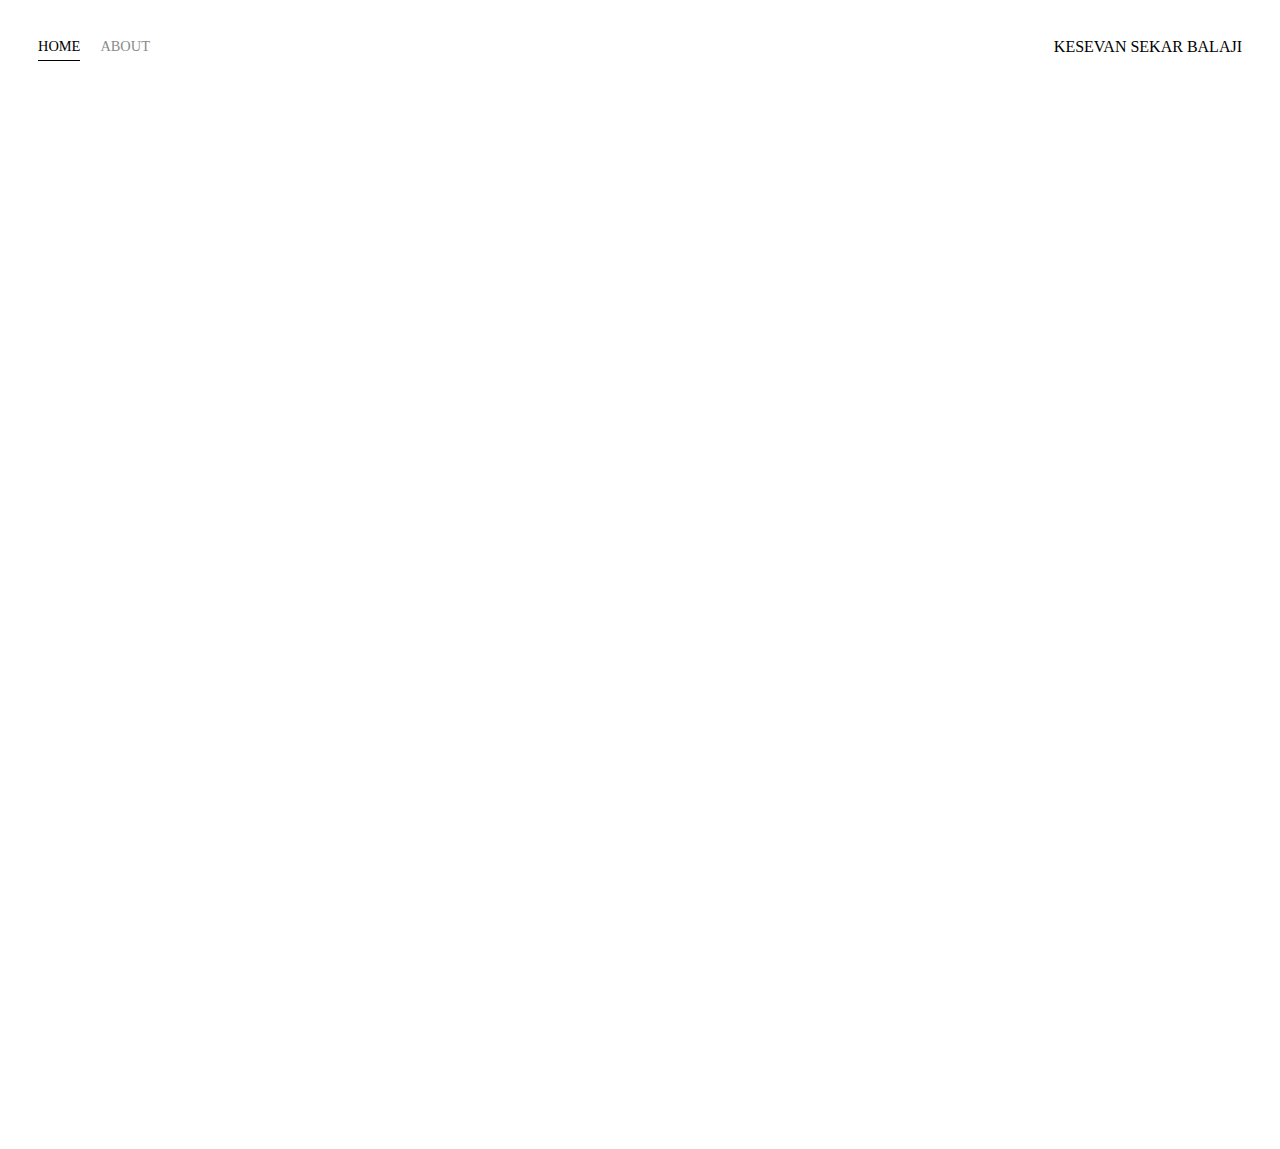
==== index.html @ cfaea1a3 "Add files via upload" ====
<html>
    <head>
        <meta charset="utff-8" />
        <title>Page Title</Title></title>
        <link rel="stylesheet" href="styles.css">
        
    </head>
    <body>
       <div class="container">
           <div class="nav-wrapper">
               <div class="left-side">
                   <div class="nav-link-wrapper active-nav-link">
                        <a href="index.html">Home</a>
                   </div>
                   <div class="nav-link-wrapper ">
                        <a href="about.html">About</a>
                   </div>
               </div>
               <div class="right-side">
                    <div class="brand">
                        <div>KESEVAN SEKAR BALAJI</div>
                    </div>
               </div>
           </div> 
       </div>
       <div class="content-wrapper">
            <div class="portfolio-items-wrapper">


                <div class="portfolio-item-wrapper">
                    <div class="portfolio-img-background" style="background-image: url(imgport/bcdeee603c7baf8014964b7c1f18a516.jpg)"></div>
                        <div class="img-text-wrapper">

                                        
                            <div class="subtitle">
                                <h2>
                                    Probably the first programming 
                                    language I learnt and good at.
                                    Currently, diving in advanced C++ 
                                </h2>
                                
                            </div>
                        </div>
                    
                </div>

                <div class="portfolio-item-wrapper">
                    <div class="portfolio-img-background" style="background-image: url(imgport/9e22f4f5fdcaa7486b07e84b355ef41d.png)"></div>
                        <div class="img-text-wrapper">
                            
                            <div class="subtitle">
                                <h2>
                                    The language i learnt 1st year in college
                                    The mother of all languages 
                                </h2>
                            </div>
                        </div>
                    
                </div>

                <div class="portfolio-item-wrapper">
                    <div class="portfolio-img-background" style="background-image: url(imgport/77588.jpg)"></div>
                        <div class="img-text-wrapper">
                            
                            <div class="subtitle">
                                <h2>
                                    Most trending language and i love the 
                                    simplicity of it. Currently, using it 
                                    for machine learning with TensorFlow. 
                                </h2>
                            </div>
                        </div>
                    
                </div>

                <div class="portfolio-item-wrapper">
                    <div class="portfolio-img-background" style="background-image: url(imgport/previewfile_1509840735.jpg)"></div>
                        <div class="img-text-wrapper">
                            
                            <div class="subtitle">
                                <h2>
                                    Learnt the fundamentals and applying 
                                    it on JavaFX. 
                                </h2>
                            </div>
                        </div>   
                    
                </div>

                <div class="portfolio-item-wrapper">
                    <div class="portfolio-img-background" style="background-image: url(imgport/screen-shot-2018-01-23-at-10-16-58-am.png)"></div>
                        <div class="img-text-wrapper">
                        
                            <div class="subtitle">
                                <h2>
                                    Love Android, Love Kotlin,
                                    learning the fundamentals. 
                                </h2>
                            </div>
                        </div>
                    
                </div>

                <div class="portfolio-item-wrapper">
                    <div class="portfolio-img-background" style="background-image: url(imgport/139b757e13.png)"></div>
                        <div class="img-text-wrapper">
                        
                         <div class="subtitle">
                            <h2>
                                Going to learn complete MERN stack. 
                            </h2>
                         </div>
                        </div>
                   
                </div>

                <div class="portfolio-item-wrapper">
                    <div class="portfolio-img-background" style="background-image: url(imgport/The_Era-of-Computer-Vision-Is-Here.png)"></div>
                        <div class="img-text-wrapper">
                        
                         <div class="subtitle">
                            <h2>
                                Learning to implement with TensorFlow.
                            </h2>
                         </div>
                        </div>
                    
                </div>

                <div class="portfolio-item-wrapper">
                    <div class="portfolio-img-background" style="background-image: url(imgport/main-qimg-7341afc76f68d58ffdc5a0986901330f.jpg)"></div>
                        <div class="img-text-wrapper">
                        
                         <div class="subtitle">
                            <h2>
                               Love CyberSecurity and Ethical Hacking,
                               will learn more with Kali Linux.
                            </h2>
                         </div>
                        </div>
                    
                </div>

                <div class="portfolio-item-wrapper">
                    <div class="portfolio-img-background" style="background-image: url(imgport/jhep-coursera-course4.jpg)"> </div>
                        <div class="img-text-wrapper">
                        
                            <div class="subtitle">
                                <h2>
                                    Well I am sure you can notice the level of knowledge in this 
                                    based on the website your looking at created by me.
                                </h2>
                            </div>
                        </div>
                   
                </div>









            </div>
       </div>
         
          
    </body>
<script>
const portfolioItems = document.querySelectorAll('.portfolio-item-wrapper')

portfolioItems.forEach(portfolioItem => {
    portfolioItem.addEventListener('mouseover',() => {
       
        portfolioItem.childNodes[1].classList.add('img-darken');
    })

    portfolioItem.addEventListener('mouseout',() => {
        
        portfolioItem.childNodes[1].classList.remove('img-darken');
    })

})
</script>

</html>
---- styles.css ----
/*master styles*/

body{
    margin: 0px;
}
.container {
    display:    grid;
    grid-template-columns: 1fr;
}

/*Nav style*/
.nav-wrapper{
    display: flex;
    justify-content: space-between;
    padding: 38px;

}
.left-side{
    display: flex;
}
.nav-wrapper > .left-side > div{
    margin-right: 20px;
    font-size: 0.9em;
    text-transform: uppercase;

}

.nav-link-wrapper{
    height: 22px;
    border-bottom: 1px solid transparent;
    transition: border-bottom 0.5s;
}

.nav-link-wrapper a {
    color: #8a8a8a;
    text-decoration: none;
    transition: color 0.5s;

}
.nav-link-wrapper:hover{
    border-bottom: 1px solid black;
}

.nav-link-wrapper a:hover{
    color: black;
}

.active-nav-link {
    border-bottom: 1px solid black;
}

.active-nav-link a {
    color: black !important;
}
/*portfolio styles*/

.portfolio-items-wrapper{
    display: grid;
    grid-template-columns: 1fr 1fr 1fr;
}
.portfolio-item-wrapper{
    position: relative;
}

.portfolio-img-background{
    background-size: cover;
    background-position: center;
    background-repeat: no-repeat;
    height: 350px;
    width: 100%;
}  

.img-text-wrapper{
    position: absolute;
    top: 0px;
    display: flex;
    flex-direction: column;
    justify-content: center; 
    align-items: center; 
    height: 100%; 
    text-align: center; 
    padding-left: 100px; 
    padding-right: 100px; 

}
/* .img-wrapper img{
    width: 50%;
    margin-bottom: 20px;
} */

.img-text-wrapper .subtitle{

   transition: 1s;
   color: transparent;
   font-weight: 600;
}

/* Needs to be more specific */
.img-text-wrapper:hover .subtitle{

    font-weight: 600;
    color: lightseagreen;
}

.img-darken{
    transition: 1s;
    filter: brightness(10%);
}
.two-column-wrapper{
    display: grid;
    grid-template-columns: 1fr 1fr;

}
.profile-image-wrapper img{
    width: 100%;
}

.profile-content-wrapper{
    padding: 30px;
}
.profile-content-wrapper h1{
    color: orange;
    font: italic;
}
.profile-content-wrapper a {
    color: darkgoldenrod;
    /* font-size: 10px; */
}

.contact-wrapper{
    display: grid;
}

.social-menu ul {
    position: absolute;
    top: 70%;
    left: 70%;
    transform: translate(-50%, -50%);
    padding: 0;
    margin: 0;
    display: flex;
}
.social-menu ul li {
    list-style: none;
    margin: 0 10px;
}
.social-menu ul li .fa {
    color: #000000;
    font-size: 25px;
    line-height: 50px;
    transition: .5s;
}
.social-menu ul li .fa:hover {
    color: #ffffff;
}
.social-menu ul li a {
    position: relative;
    display: block;
    width: 50px;
    height: 50px;
    border-radius: 50%;
    background-color: white;
    text-align: center;
    transition: 0.5s;
    transform: translate(0,0px);
    box-shadow: 0px 7px 5px rgba(0, 0, 0, 0.5);
}
.social-menu ul li a:hover {
    transform: rotate(0deg) skew(0deg) translate(0, -10px);
}
.social-menu ul li:nth-child(1) a:hover {
    background-color: #3b5999;
}
.social-menu ul li:nth-child(2) a:hover {
    background-color: #55acee;
}
.social-menu ul li:nth-child(3) a:hover {
    background-color: #e4405f;
}
.social-menu ul li:nth-child(4) a:hover {
    background-color: #34465d;
}
.social-menu ul li:nth-child(5) a:hover {
    background-color: #0077B5;
}
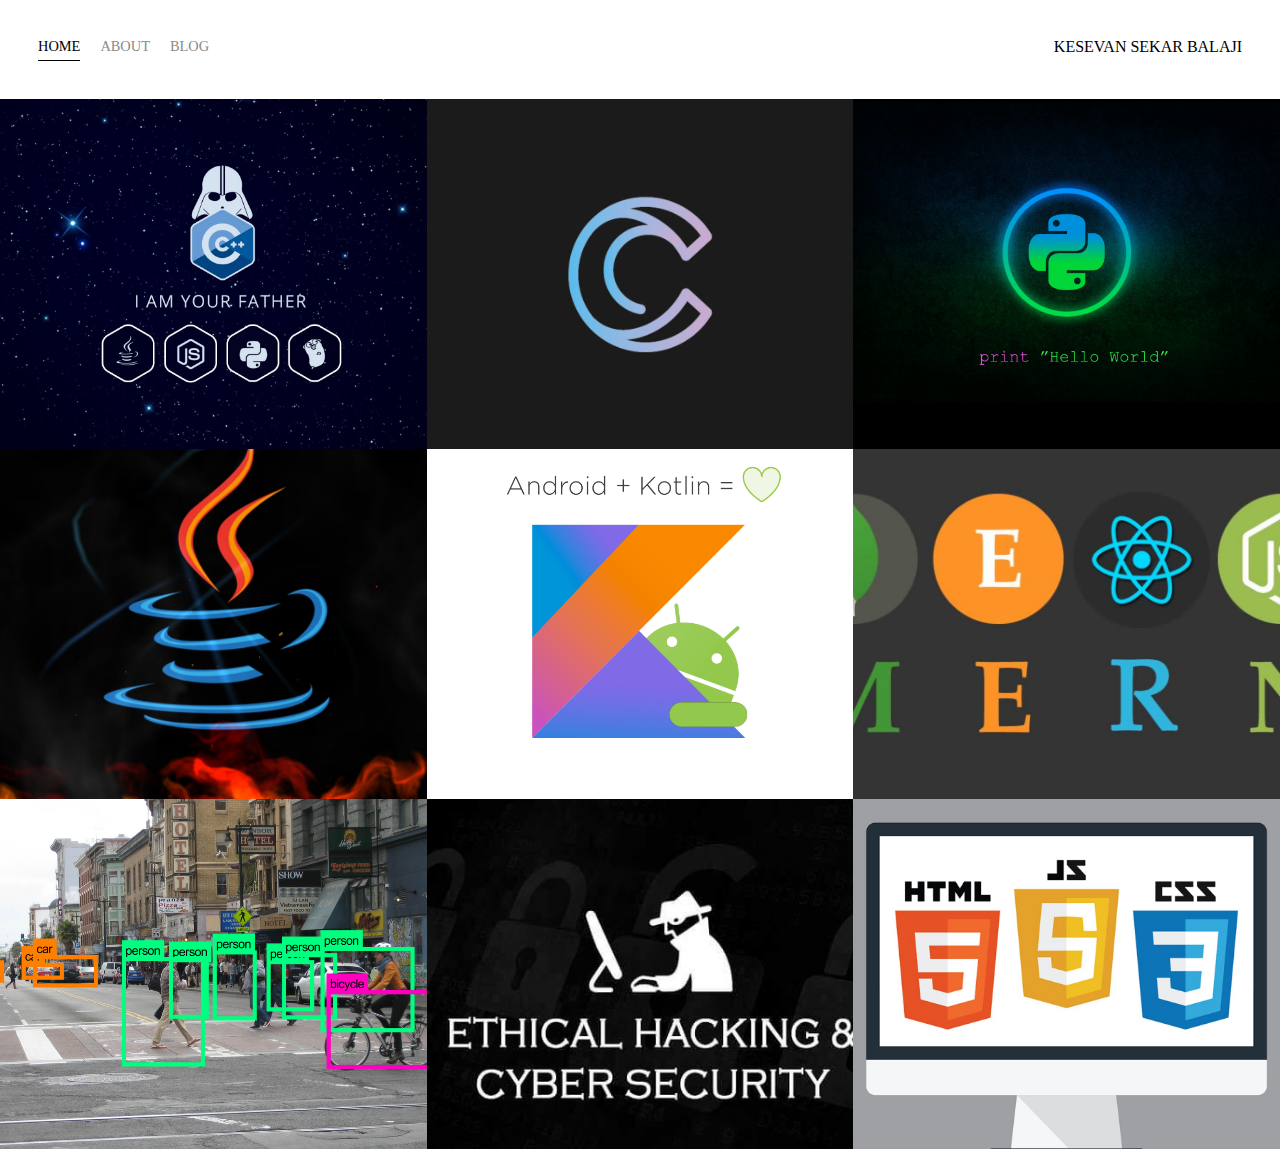
==== commit 31525b2b: "Add files via upload" ====
--- a/index.html
+++ b/index.html
@@ -14,6 +14,9 @@
                    </div>
                    <div class="nav-link-wrapper ">
                         <a href="about.html">About</a>
+                   </div>
+                   <div class="nav-link-wrapper ">
+                        <a href="http://kesevan.blogspot.com/">Blog</a>
                    </div>
                </div>
                <div class="right-side">
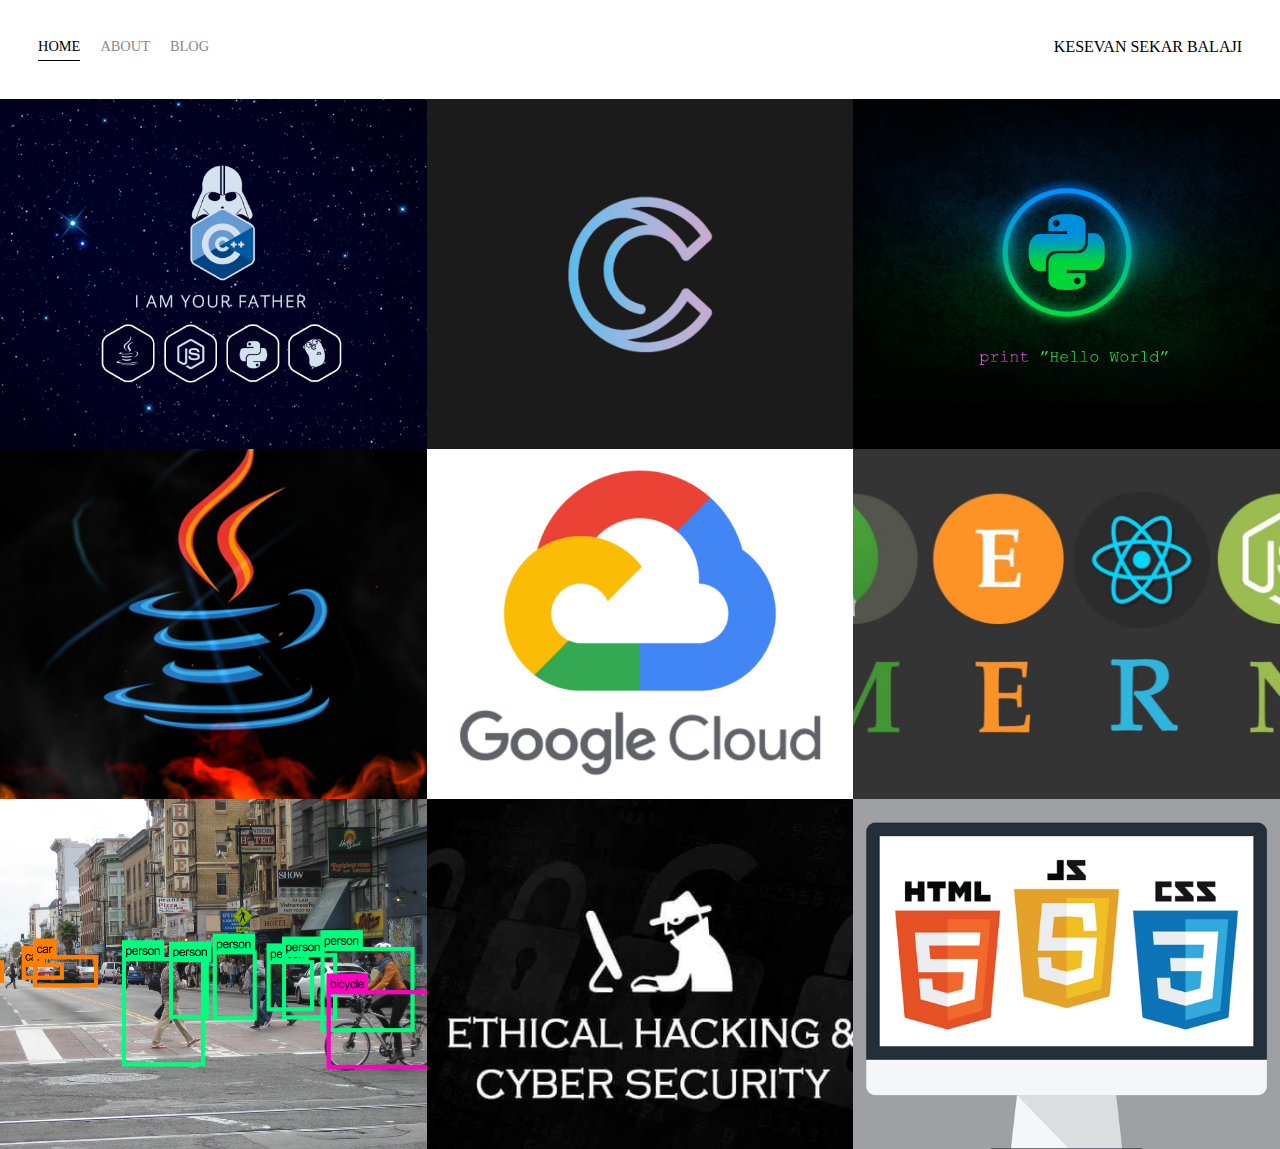
==== commit 07ca0514: "Update index.html" ====
--- a/index.html
+++ b/index.html
@@ -91,13 +91,13 @@
                 </div>
 
                 <div class="portfolio-item-wrapper">
-                    <div class="portfolio-img-background" style="background-image: url(imgport/screen-shot-2018-01-23-at-10-16-58-am.png)"></div>
+                    <div class="portfolio-img-background" style="background-image: url(imgport/gcp.png)"></div>
                         <div class="img-text-wrapper">
                         
                             <div class="subtitle">
                                 <h2>
-                                    Love Android, Love Kotlin,
-                                    learning the fundamentals. 
+                                    Gaining deep insight in Google Cloud Platform
+                                    To achieve the Associate Cloud Engineer (ACE) certification
                                 </h2>
                             </div>
                         </div>
@@ -188,4 +188,4 @@
 })
 </script>
 
-</html>+</html>
--- a/styles.css
+++ b/styles.css
@@ -37,6 +37,12 @@
     transition: color 0.5s;
 
 }
+.nav-link-wrappers a {
+    color: #8a8a8a;
+    text-decoration: none;
+    transition: color 0.5s;
+
+}
 .nav-link-wrapper:hover{
     border-bottom: 1px solid black;
 }
@@ -44,6 +50,7 @@
 .nav-link-wrapper a:hover{
     color: black;
 }
+
 
 .active-nav-link {
     border-bottom: 1px solid black;
@@ -183,3 +190,80 @@
 .social-menu ul li:nth-child(5) a:hover {
     background-color: #0077B5;
 }
+.social-menu ul li:nth-child(6) a:hover {
+    background-color: purple;
+}
+
+
+.form {
+    border: 3px solid #f1f1f1;
+}
+/* Full-width inputs */
+.input[type=text],.input[type=password] {
+    width: 100%;
+    padding: 12px 20px;
+    margin: 8px 0;
+    display: inline-block;
+    border: 1px solid #ccc;
+    box-sizing: border-box;
+}
+  
+/* Set a style for all buttons */
+.button {
+   background-color: #4CAF50;
+    color: white;
+    padding: 14px 20px;
+    margin: 8px 0;
+    border: none;
+    cursor: pointer;
+    width: 100%;
+}
+  
+/* Add a hover effect for buttons */
+.button:hover {
+    opacity: 0.8;
+  }
+  
+  /* Extra style for the cancel button (red) */
+.cancelbtn {
+    width: auto;
+    padding: 10px 18px;
+    background-color: #f44336;
+}
+  
+/* Center the avatar image inside this container */
+.imgcontainer {
+    text-align: center;
+    margin: 24px 0 12px 0;
+    
+
+}
+  
+/* Avatar image */
+img.avatar {
+    width: 40%;
+    border-radius: 50%;
+}
+  
+  /* Add padding to containers */
+.logcontainer {
+    padding: 16px;
+    text-align: center;
+}
+  
+/* The "Forgot password" text */
+span.psw {
+    float: right;
+    padding-top: 16px;
+}
+  
+/* Change styles for span and cancel button on extra small screens */
+@media screen and (max-width: 300px) {
+    span.psw {
+      display: block;
+      float: none;
+    }
+    .cancelbtn {
+      width: 100%;
+    }
+}